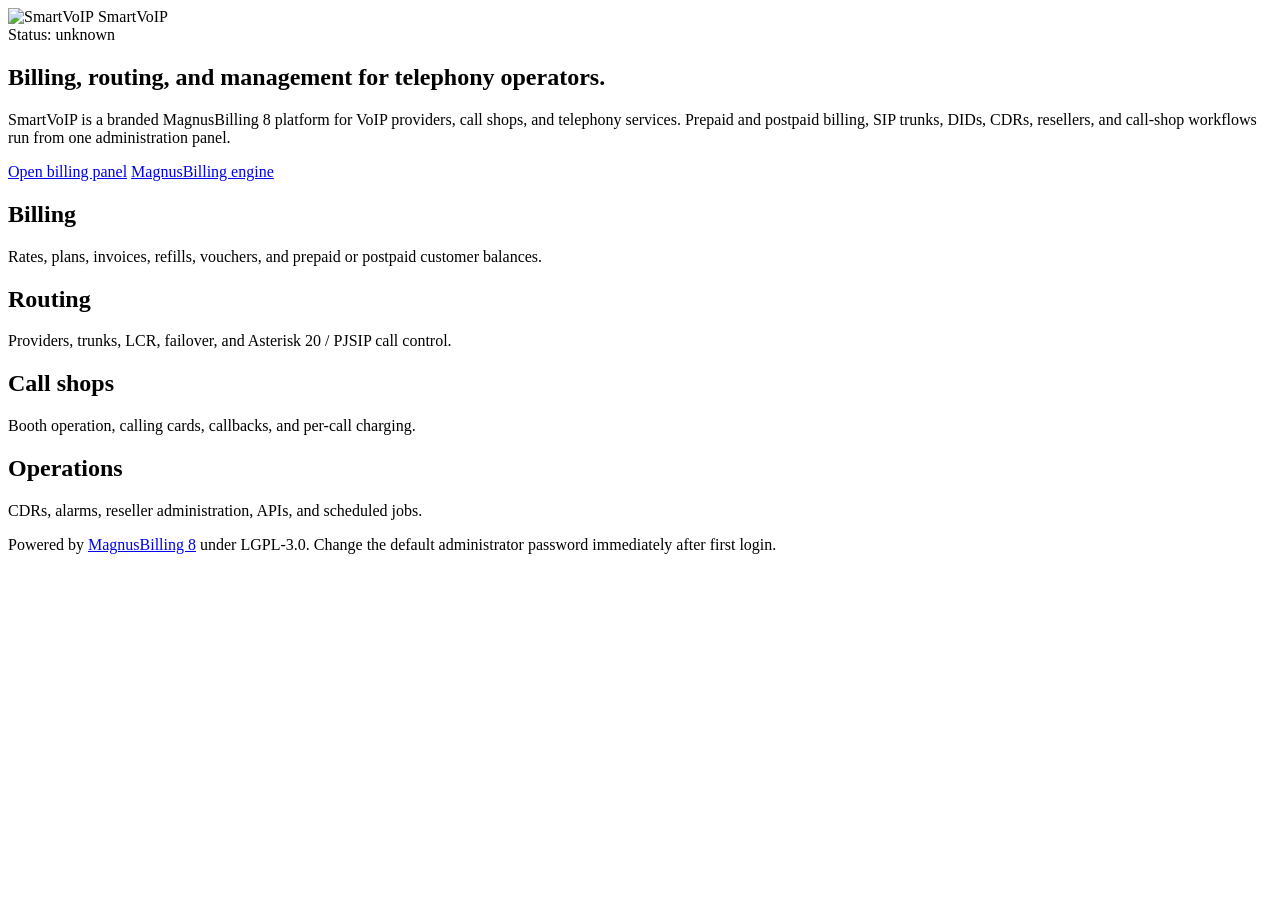
==== branding/web/landing.html @ 5722206d "Add branded SmartVoIP MagnusBilling platform and DigitalOcean deploy Introduce a SmartVoIP overlay f" ====
<!DOCTYPE html>
<html lang="en">
<head>
    <meta charset="utf-8">
    <meta name="viewport" content="width=device-width, initial-scale=1">
    <title>SmartVoIP Billing Platform</title>
    <link rel="icon" href="/branding/logo.svg" type="image/svg+xml">
    <link rel="stylesheet" href="/branding/smartvoip.css">
</head>
<body>
    <main class="sv-shell">
        <nav class="sv-nav">
            <div class="sv-brand">
                <img src="/branding/logo.svg" alt="SmartVoIP">
                <span>SmartVoIP</span>
            </div>
            <div class="sv-status" id="sv-status">Checking platform status…</div>
        </nav>
        <section class="sv-hero">
            <h1>Billing, routing, and management for telephony operators.</h1>
            <p>
                SmartVoIP is a branded MagnusBilling 8 platform for VoIP providers,
                call shops, and telephony services. Prepaid and postpaid billing,
                SIP trunks, DIDs, CDRs, resellers, and call-shop workflows run from
                one administration panel.
            </p>
            <div class="sv-actions">
                <a class="sv-btn sv-btn-primary" href="/mbilling/">Open billing panel</a>
                <a class="sv-btn sv-btn-ghost" href="https://github.com/magnussolution/magnusbilling" rel="noreferrer">MagnusBilling engine</a>
            </div>
        </section>
        <section class="sv-grid">
            <article class="sv-card">
                <h2>Billing</h2>
                <p>Rates, plans, invoices, refills, vouchers, and prepaid or postpaid customer balances.</p>
            </article>
            <article class="sv-card">
                <h2>Routing</h2>
                <p>Providers, trunks, LCR, failover, and Asterisk 20 / PJSIP call control.</p>
            </article>
            <article class="sv-card">
                <h2>Call shops</h2>
                <p>Booth operation, calling cards, callbacks, and per-call charging.</p>
            </article>
            <article class="sv-card">
                <h2>Operations</h2>
                <p>CDRs, alarms, reseller administration, APIs, and scheduled jobs.</p>
            </article>
        </section>
        <p class="sv-foot">
            Powered by <a href="https://github.com/magnussolution/magnusbilling">MagnusBilling 8</a>
            under LGPL-3.0. Change the default administrator password immediately after first login.
        </p>
    </main>
    <script>
        fetch('/install-status.json', { cache: 'no-store' })
            .then(function (r) { return r.ok ? r.json() : { status: 'unknown' }; })
            .then(function (d) {
                var el = document.getElementById('sv-status');
                var status = (d && d.status) || 'unknown';
                if (status === 'ready') el.textContent = 'Platform ready';
                else if (status === 'installing') el.textContent = 'Installing MagnusBilling… this can take 20–40 minutes';
                else if (status === 'failed') el.textContent = 'Install failed — check /var/log/smartvoip-bootstrap.log';
                else el.textContent = 'Status: ' + status;
            })
            .catch(function () {
                document.getElementById('sv-status').textContent = 'Billing panel available at /mbilling/';
            });
    </script>
</body>
</html>
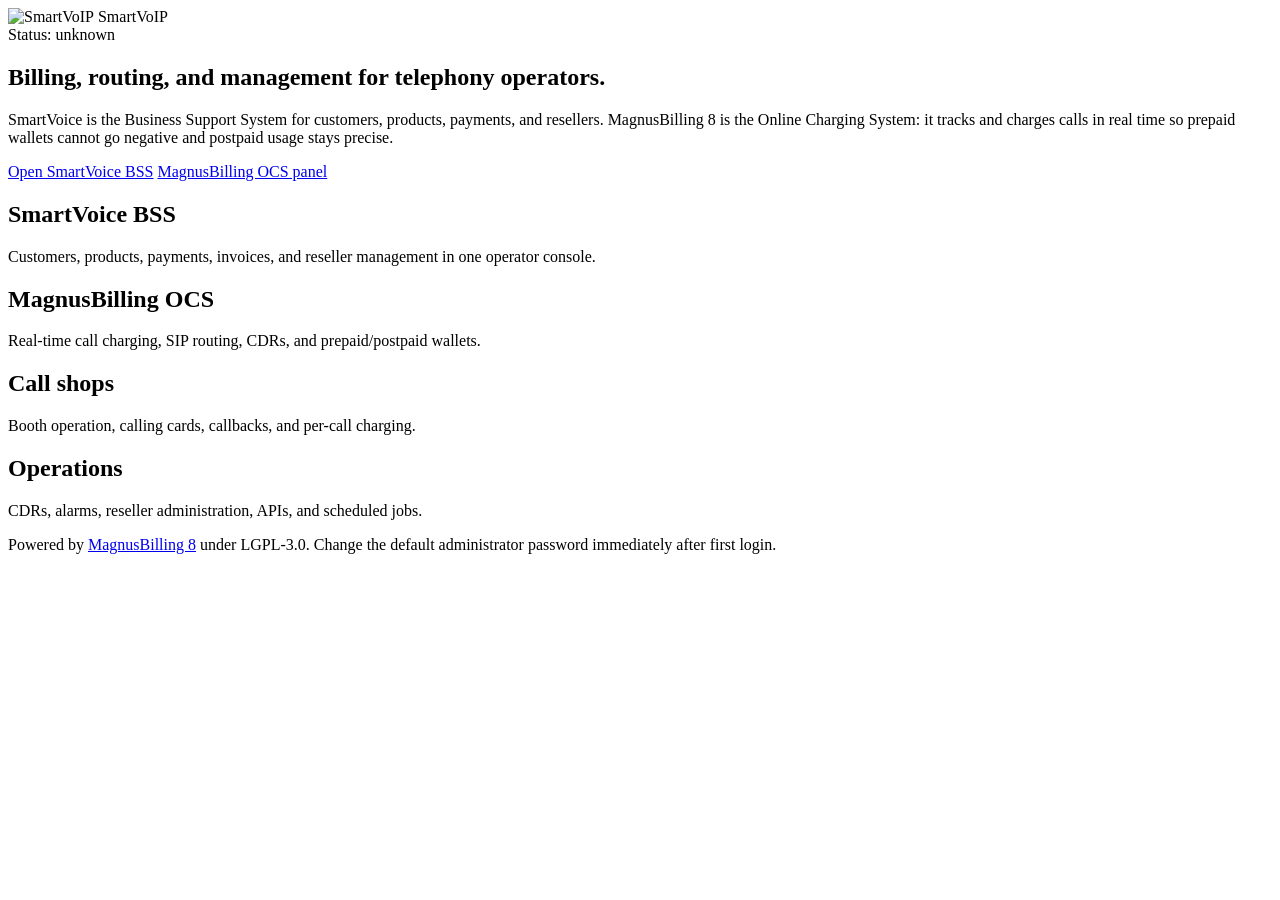
==== commit 00f70f36: "Add SmartVoice BSS with MagnusBilling as the OCS engine Introduce a separate SmartVoice Business Sup" ====
--- a/branding/web/landing.html
+++ b/branding/web/landing.html
@@ -19,24 +19,24 @@
         <section class="sv-hero">
             <h1>Billing, routing, and management for telephony operators.</h1>
             <p>
-                SmartVoIP is a branded MagnusBilling 8 platform for VoIP providers,
-                call shops, and telephony services. Prepaid and postpaid billing,
-                SIP trunks, DIDs, CDRs, resellers, and call-shop workflows run from
-                one administration panel.
+                SmartVoice is the Business Support System for customers, products,
+                payments, and resellers. MagnusBilling 8 is the Online Charging
+                System: it tracks and charges calls in real time so prepaid wallets
+                cannot go negative and postpaid usage stays precise.
             </p>
             <div class="sv-actions">
-                <a class="sv-btn sv-btn-primary" href="/mbilling/">Open billing panel</a>
-                <a class="sv-btn sv-btn-ghost" href="https://github.com/magnussolution/magnusbilling" rel="noreferrer">MagnusBilling engine</a>
+                <a class="sv-btn sv-btn-primary" href="/smartvoice/">Open SmartVoice BSS</a>
+                <a class="sv-btn sv-btn-ghost" href="/mbilling/">MagnusBilling OCS panel</a>
             </div>
         </section>
         <section class="sv-grid">
             <article class="sv-card">
-                <h2>Billing</h2>
-                <p>Rates, plans, invoices, refills, vouchers, and prepaid or postpaid customer balances.</p>
+                <h2>SmartVoice BSS</h2>
+                <p>Customers, products, payments, invoices, and reseller management in one operator console.</p>
             </article>
             <article class="sv-card">
-                <h2>Routing</h2>
-                <p>Providers, trunks, LCR, failover, and Asterisk 20 / PJSIP call control.</p>
+                <h2>MagnusBilling OCS</h2>
+                <p>Real-time call charging, SIP routing, CDRs, and prepaid/postpaid wallets.</p>
             </article>
             <article class="sv-card">
                 <h2>Call shops</h2>
